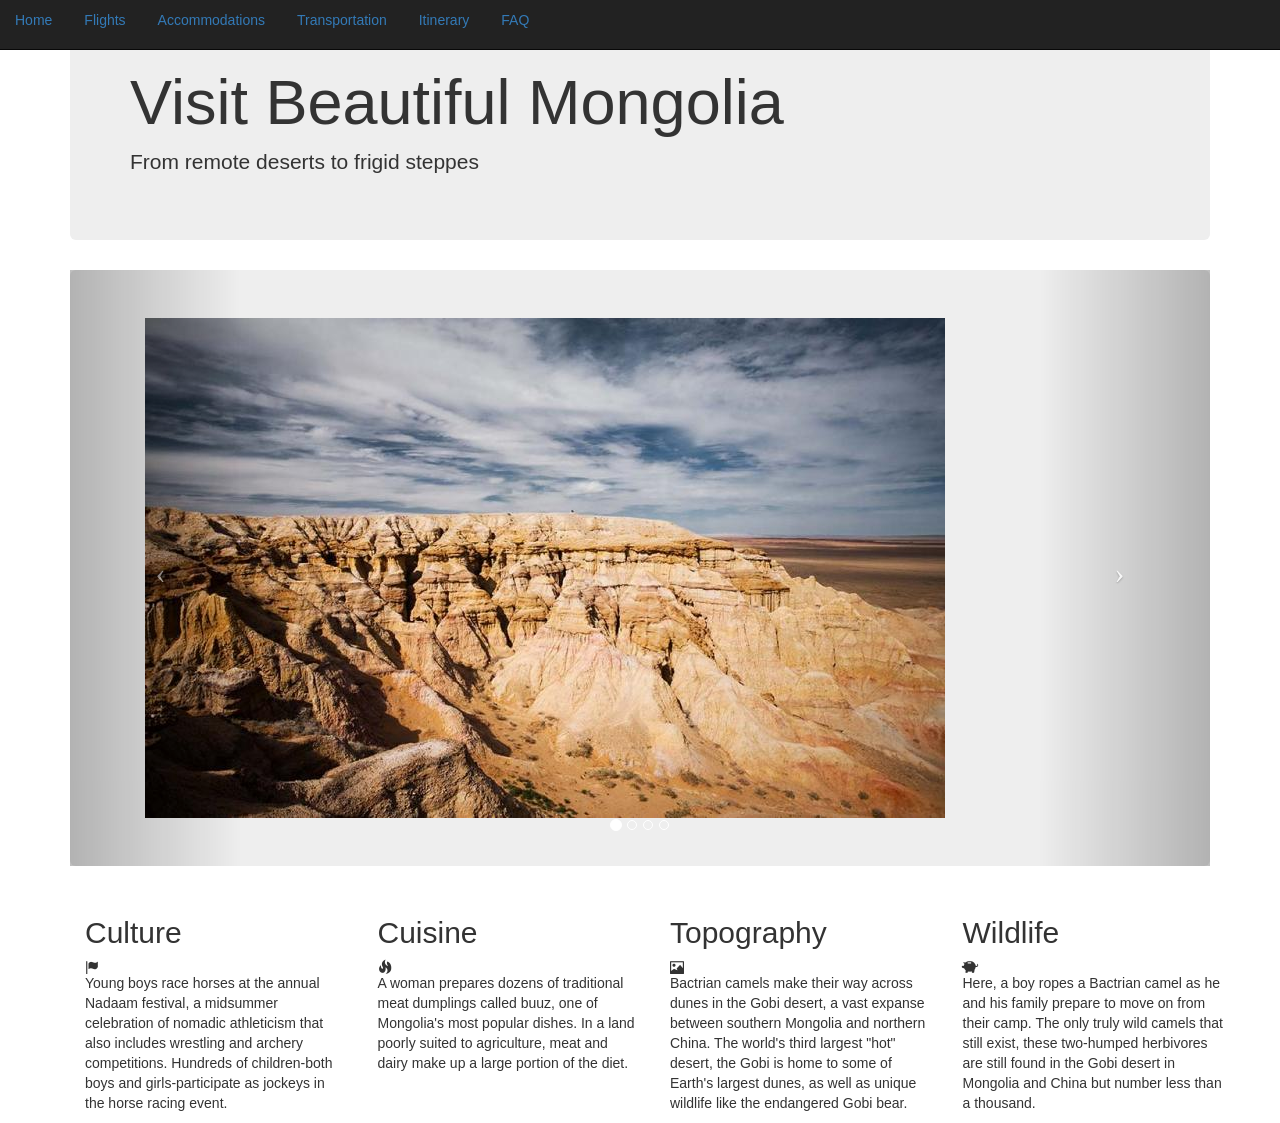
==== index.html @ 7b2c36ad "changed name from vacation-site to index.html" ====
<!DOCTYPE hmtl>
  <html>
    <head>
      <link href="bootstrap/css/bootstrap.min.css" rel=stylesheet media="screen">
      <link href="css/my-styles.css" rel="stylesheet" type="text/css">
      <title>Yurt Lyfe</title>
    </head>
    <body>
      <div class="container">

        <div class="navbar navbar-inverse navbar-fixed-top">
          <ul class="nav nav-pills">
            <li><a href="#">Home</a></li>
            <li><a href="#">Flights</a></li>
            <li><a href="#">Accommodations</a></li>
            <li><a href="#">Transportation</a></li>
            <li><a href="#">Itinerary</a></li>
            <li><a href="#">FAQ</a></li>
          </ul>
          <button type="button" class="navbar-toggle" data-toggle="collapse" data-target=".navbar-collapse">
            <span class="icon-bar"></span>
            <span class="icon-bar"></span>
            <span class="icon-bar"></span>
          </button>
        </div>

        <div class="jumbotron">
          <h1>Visit Beautiful Mongolia</h1>
          <p>From remote deserts to frigid steppes</p>
        </div>

        <div id="myCarousel" class="carousel slide jumbotron" data-ride="carousel">
          <div class="container">
            <ol class="carousel-indicators">
              <li class="active" data-target="#myCarousel" data-slide-to="0"></li>
              <li data-target="#myCarousel" data-slide-to="1"></li>
              <li data-target="#myCarousel" data-slide-to="2"></li>
              <li data-target="#myCarousel" data-slide-to="3"></li>
            </ol>

            <div class="carousel-inner">
              <div class="item active">
                <img src="img/gobi desert.jpg">
              </div>
              <div class="item">
                <img src="img/bird-of-prey.jpg">
              </div>
              <div class="item">
                <img src="img/camel.jpg">
              </div>
              <div class="item">
                <img src="img/yurt.jpg">
              </div>
            </div>

          </div>
          <a class="left carousel-control" href="#myCarousel" role="button" data-slide="prev">
            <span class="icon-prev"></span>
          </a>
          <a class="right carousel-control" href="#myCarousel" data-slide="next">
            <span class="icon-next"></span>
          </a>
        </div>

        <div class="container">
          <div class="row">
            <div class="col-md-3">
              <h2>Culture</h2>
              <b class="glyphicon glyphicon-flag"></b>
              <p>
                Young boys race horses at the annual Nadaam festival, a midsummer celebration of nomadic athleticism that also includes wrestling and archery competitions. Hundreds of children-both boys and girls-participate as jockeys in the horse racing event.
              </p>
            </div>
            <div class="col-md-3">
              <h2>Cuisine</h2>
              <b class="glyphicon glyphicon-fire"></b>
              <p>
                A woman prepares dozens of traditional meat dumplings called buuz, one of Mongolia's most popular dishes. In a land poorly suited to agriculture, meat and dairy make up a large portion of the diet.
              </p>
            </div>
            <div class="col-md-3">
              <h2>Topography</h2>
              <b class="glyphicon glyphicon-picture"></b>
              <p>
                Bactrian camels make their way across dunes in the Gobi desert, a vast expanse between southern Mongolia and northern China. The world's third largest "hot" desert, the Gobi is home to some of Earth's largest dunes, as well as unique wildlife like the endangered Gobi bear.
              </p>
            </div>
            <div class="col-md-3">
              <h2>Wildlife</h2>
              <b class="glyphicon glyphicon-piggy-bank"></b>
              <p>
                Here, a boy ropes a Bactrian camel as he and his family prepare to move on from their camp. The only truly wild camels that still exist, these two-humped herbivores are still found in the Gobi desert in Mongolia and China but number less than a thousand.
              </p>
            </div>
        </div>
      </div>
    </body>
    <!-- Latest compiled and minified JavaScript -->
    <script   src="https://code.jquery.com/jquery-1.12.4.min.js"   integrity="sha256-ZosEbRLbNQzLpnKIkEdrPv7lOy9C27hHQ+Xp8a4MxAQ="   crossorigin="anonymous"></script>

<script src="https://maxcdn.bootstrapcdn.com/bootstrap/3.3.7/js/bootstrap.min.js" integrity="sha384-Tc5IQib027qvyjSMfHjOMaLkfuWVxZxUPnCJA7l2mCWNIpG9mGCD8wGNIcPD7Txa" crossorigin="anonymous"></script>


  </html>
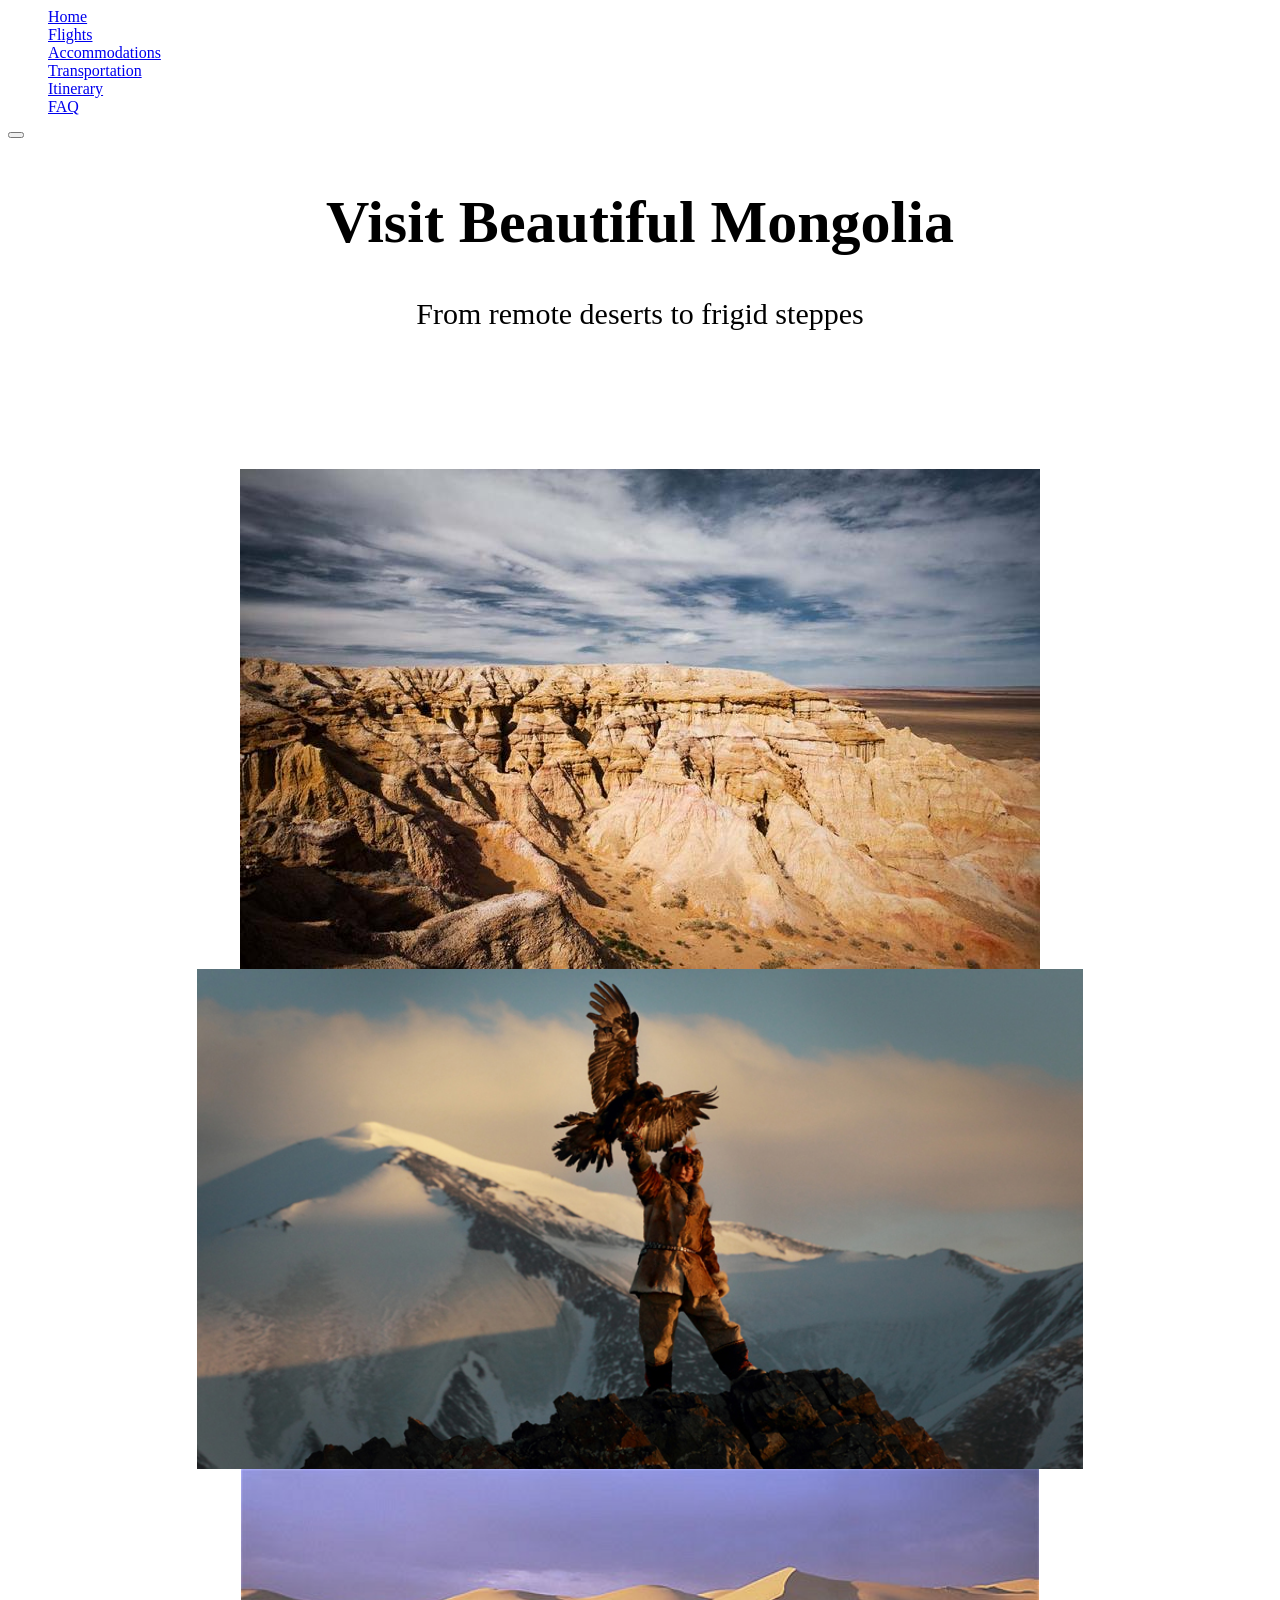
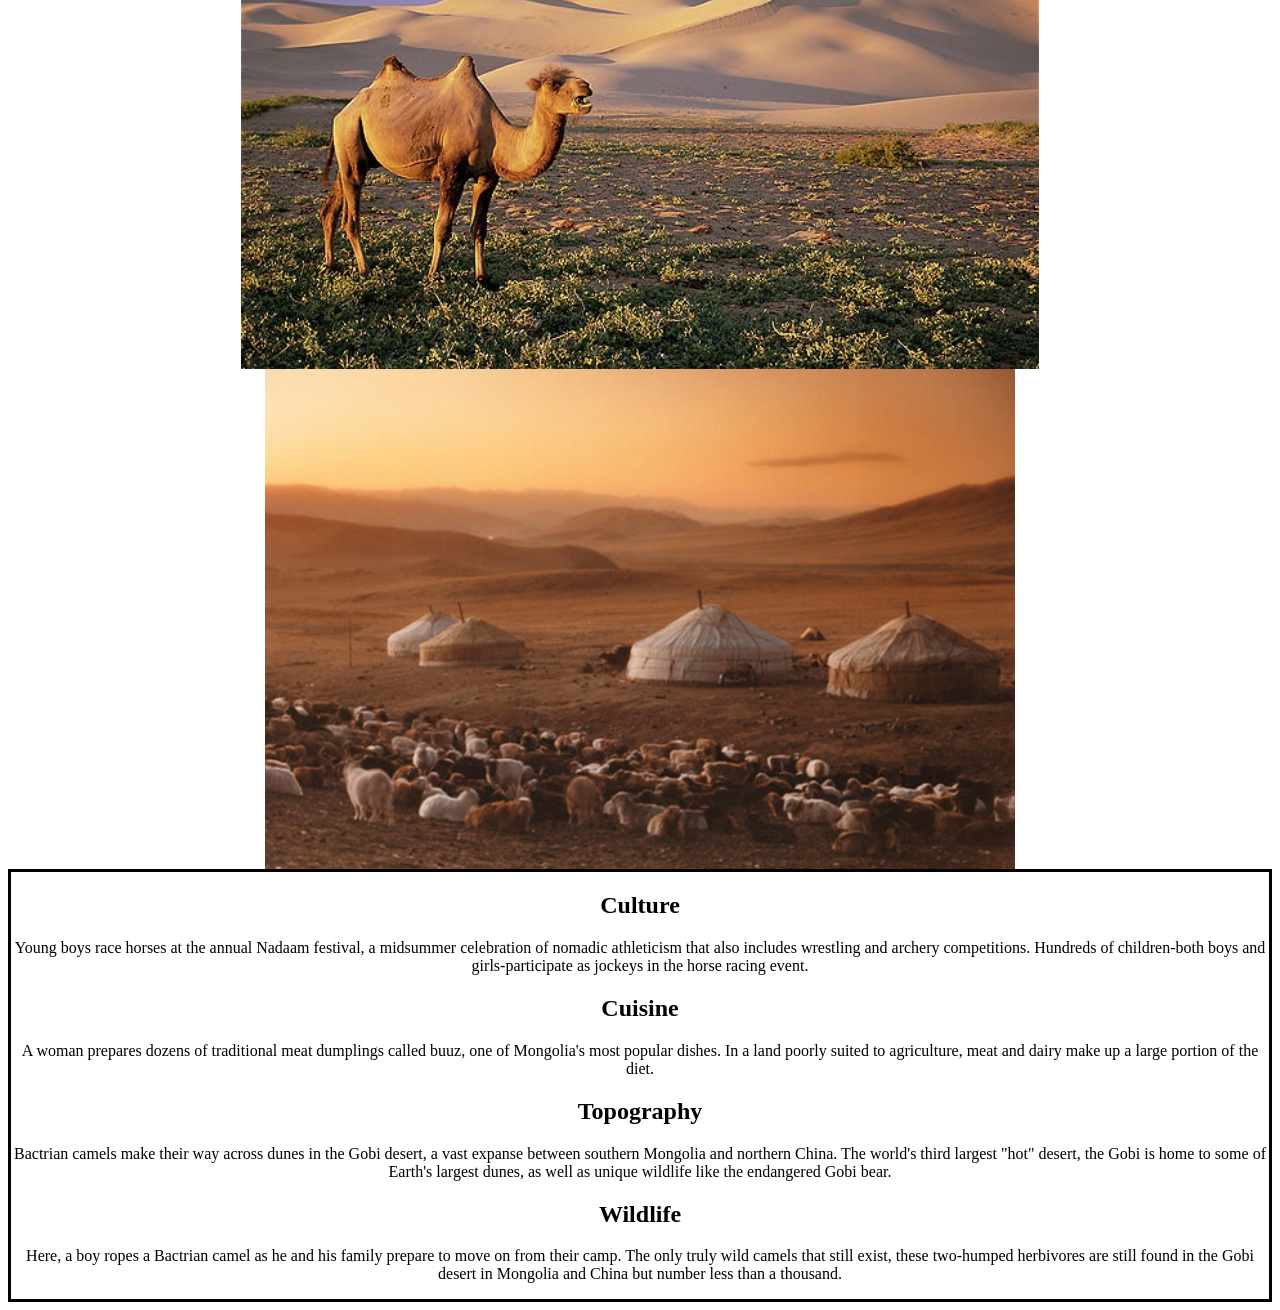
==== commit 333d4a71: "changed css URL in index.html to CSS" ====
--- a/index.html
+++ b/index.html
@@ -1,8 +1,8 @@
 <!DOCTYPE hmtl>
   <html>
     <head>
-      <link href="bootstrap/css/bootstrap.min.css" rel=stylesheet media="screen">
-      <link href="css/my-styles.css" rel="stylesheet" type="text/css">
+      <link href="bootstrap/CSS/bootstrap.min.css" rel=stylesheet media="screen">
+      <link href="CSS/my-styles.css" rel="stylesheet" type="text/css">
       <title>Yurt Lyfe</title>
     </head>
     <body>
--- a/CSS/my-styles.css
+++ b/CSS/my-styles.css
@@ -0,0 +1,36 @@
+.jumbotron {
+  margin-top: 50px;
+  text-align: center;
+}
+
+.jumbotron h1 {
+  font-size: 60px;
+}
+
+.jumbotron p {
+  font-size: 30px;
+}
+
+.row {
+  margin-left: 0;
+  margin-right: 0;
+  border: solid black;
+  text-align: center;
+}
+
+#myCarousel img {
+  height: 500px;
+  width: auto;
+}
+
+.carousel-inner > .item > img {
+    margin: 0 auto;
+}
+
+li  {
+  color: white;
+}
+
+.glyphicon {
+  font-size: 2em;
+}
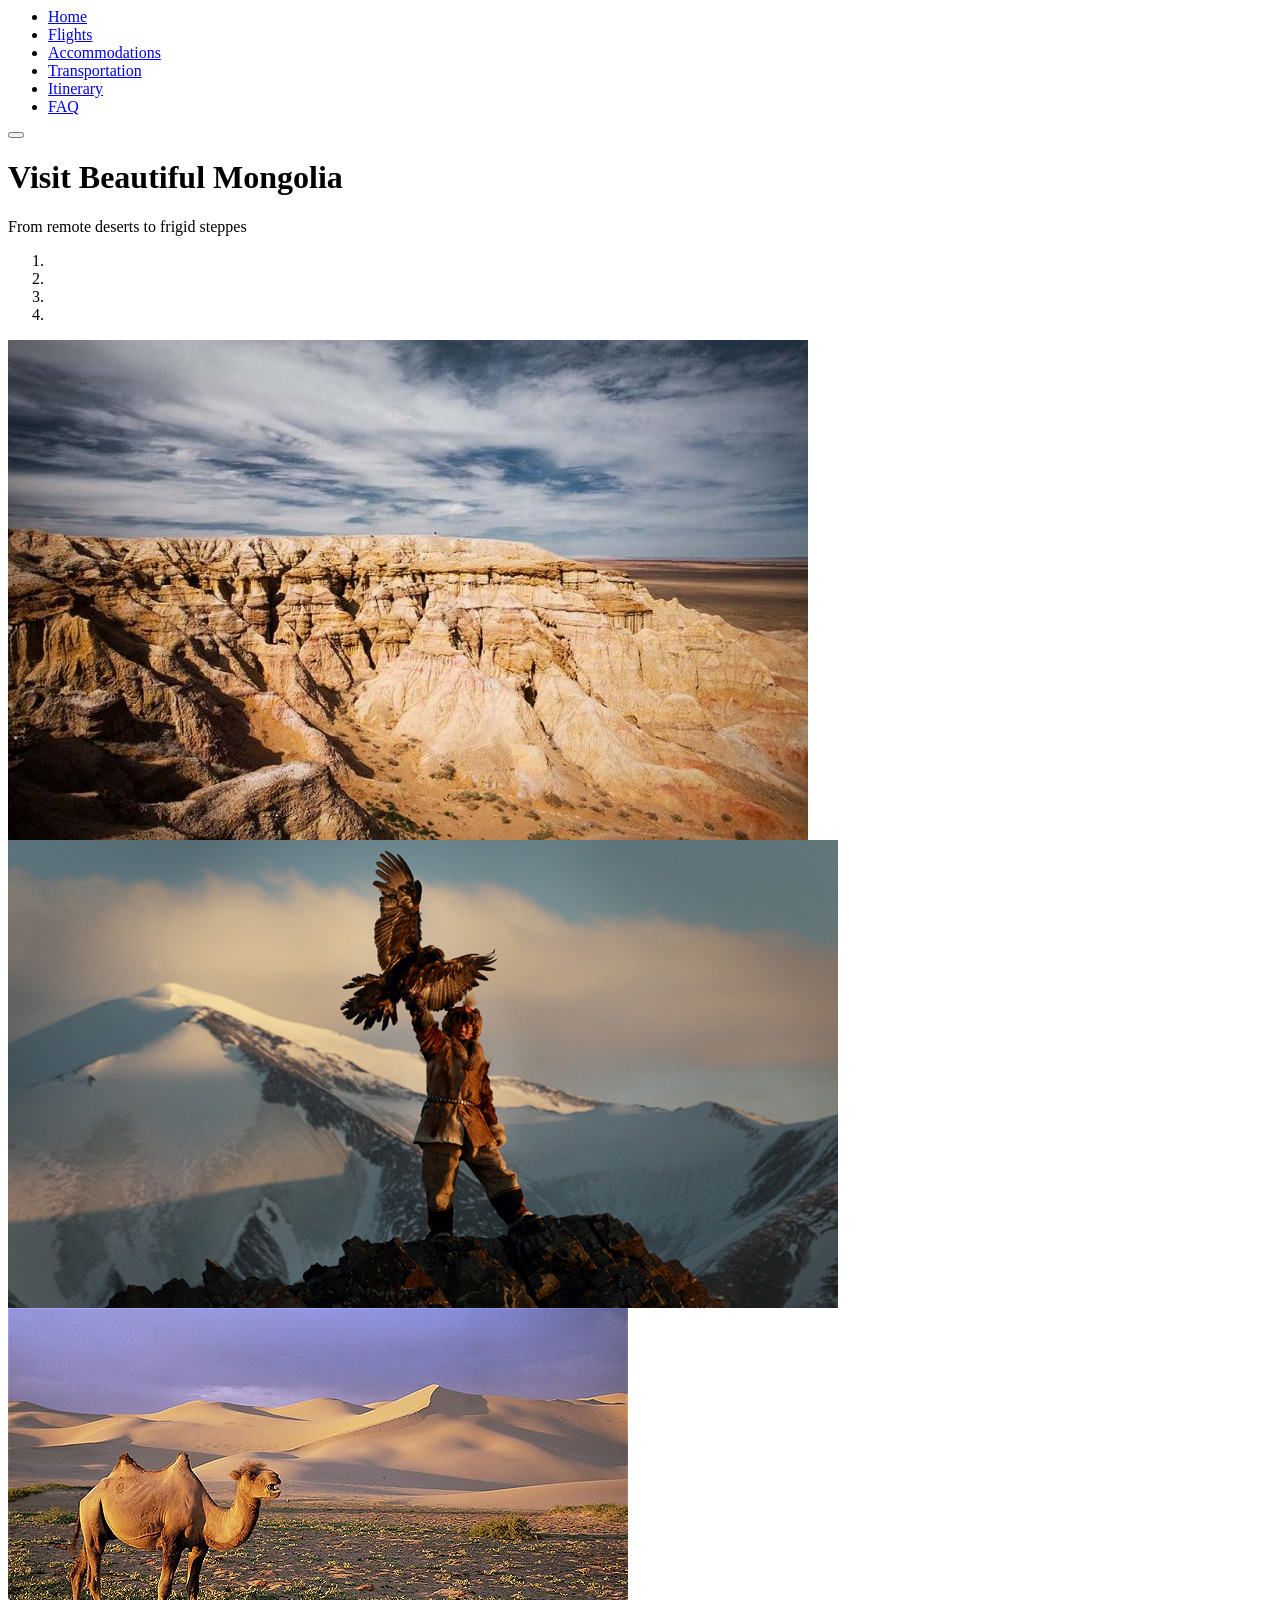
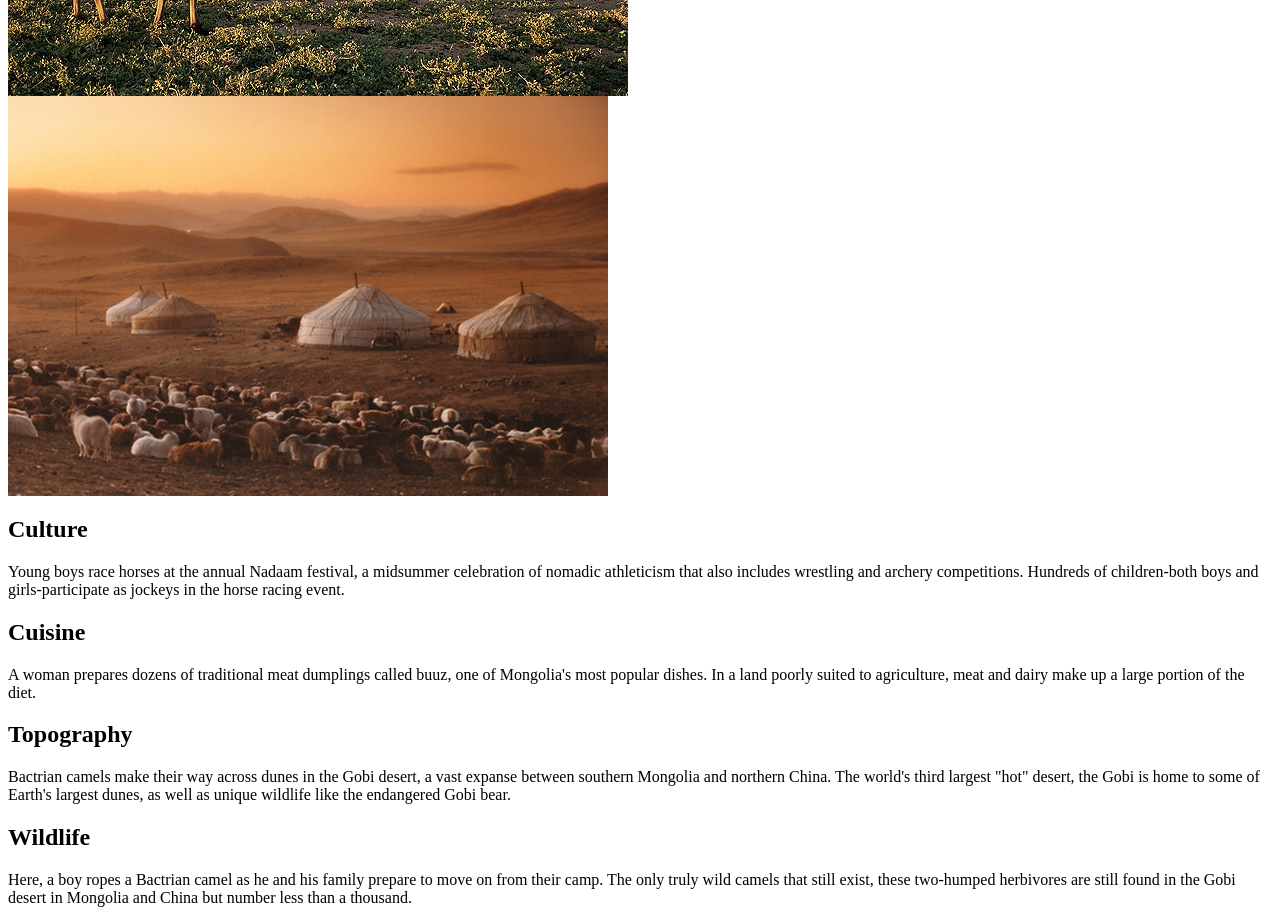
==== commit eb0d8bb3: "changed css link in index.html to CSS" ====
--- a/index.html
+++ b/index.html
@@ -2,7 +2,7 @@
   <html>
     <head>
       <link href="bootstrap/CSS/bootstrap.min.css" rel=stylesheet media="screen">
-      <link href="CSS/my-styles.css" rel="stylesheet" type="text/css">
+      <link href="css/my-styles.css" rel="stylesheet" type="text/css">
       <title>Yurt Lyfe</title>
     </head>
     <body>
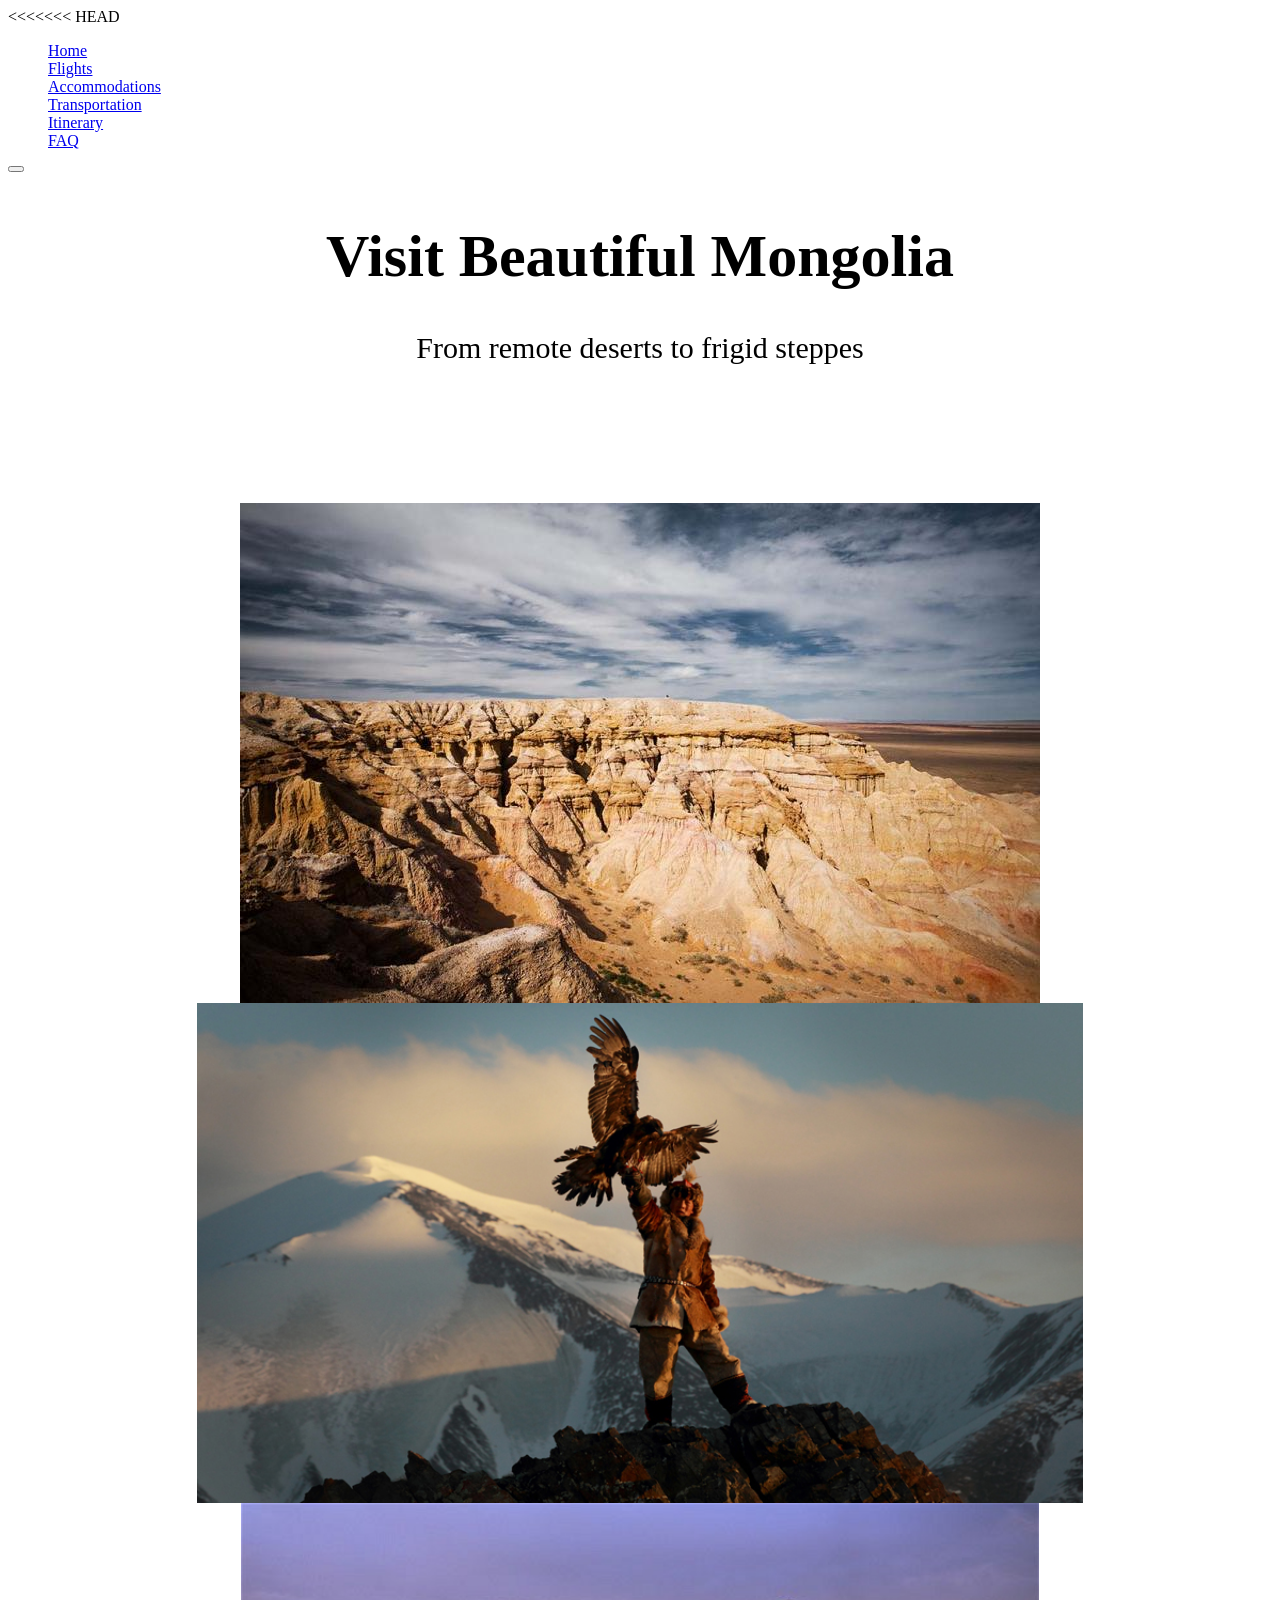
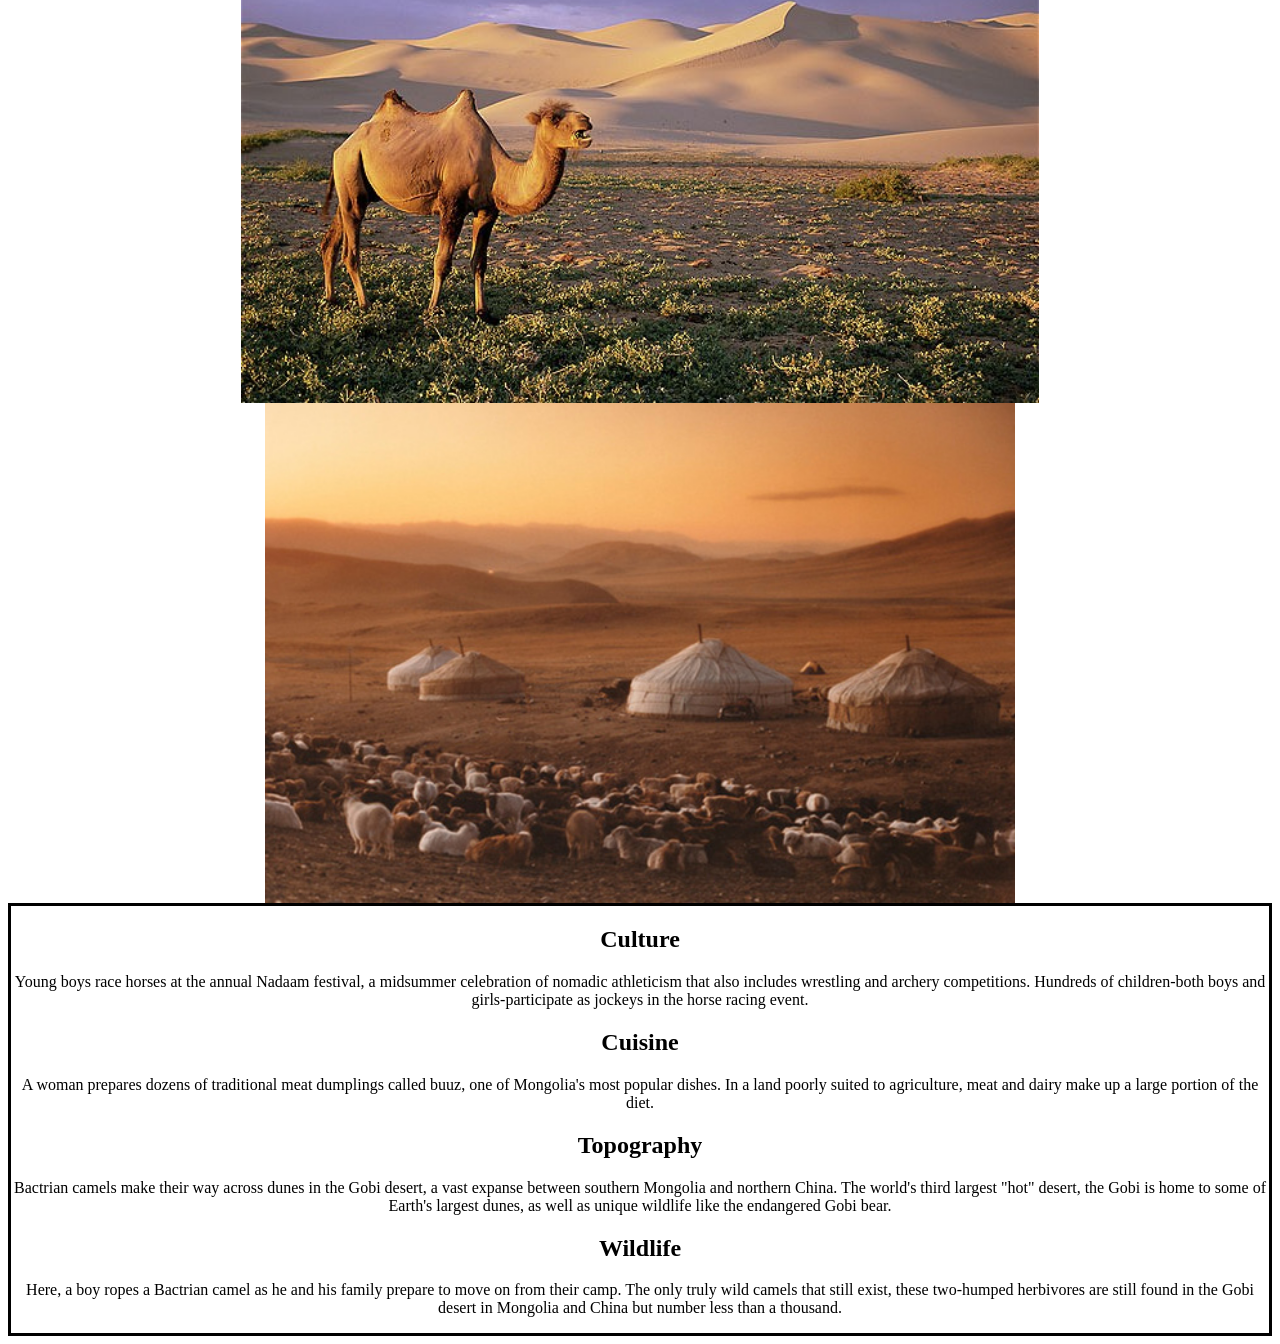
==== commit e582446f: "changed css link in index.html to CSS" ====
--- a/index.html
+++ b/index.html
@@ -2,7 +2,8 @@
   <html>
     <head>
       <link href="bootstrap/CSS/bootstrap.min.css" rel=stylesheet media="screen">
-      <link href="css/my-styles.css" rel="stylesheet" type="text/css">
+<<<<<<< HEAD
+      <link href="CSS/my-styles.css" rel="stylesheet" type="text/css">
       <title>Yurt Lyfe</title>
     </head>
     <body>
--- a/CSS/my-styles.css
+++ b/CSS/my-styles.css
@@ -0,0 +1,36 @@
+.jumbotron {
+  margin-top: 50px;
+  text-align: center;
+}
+
+.jumbotron h1 {
+  font-size: 60px;
+}
+
+.jumbotron p {
+  font-size: 30px;
+}
+
+.row {
+  margin-left: 0;
+  margin-right: 0;
+  border: solid black;
+  text-align: center;
+}
+
+#myCarousel img {
+  height: 500px;
+  width: auto;
+}
+
+.carousel-inner > .item > img {
+    margin: 0 auto;
+}
+
+li  {
+  color: white;
+}
+
+.glyphicon {
+  font-size: 2em;
+}
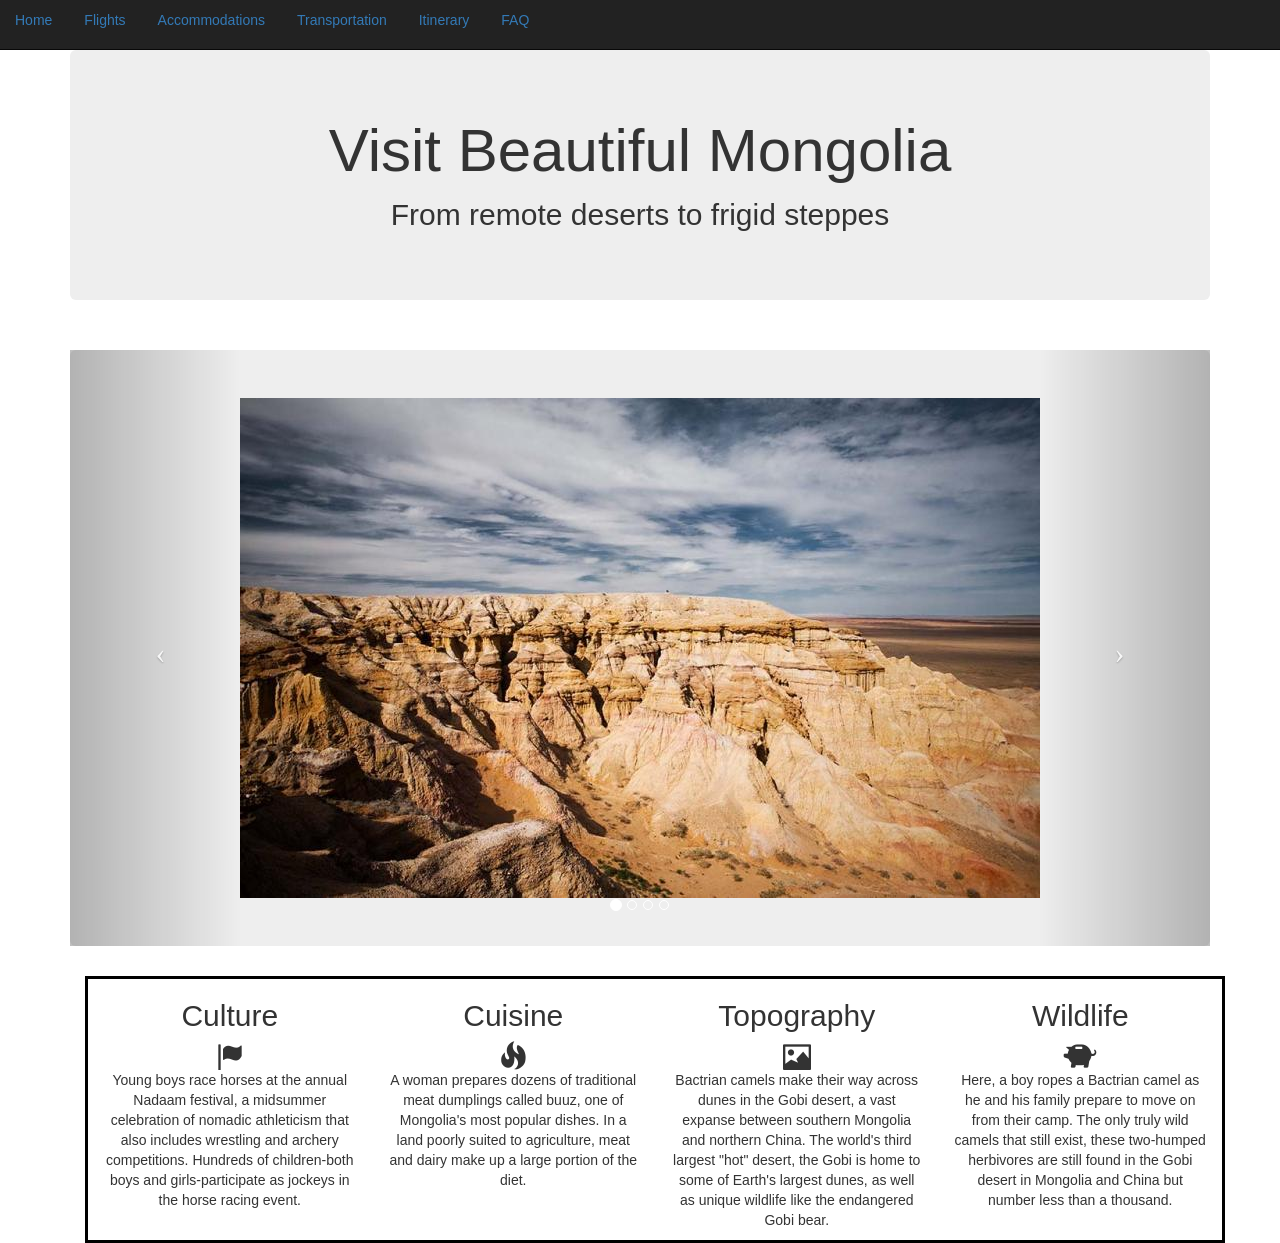
==== commit c98bcd7b: "changed name from css/mystyles.css to CSS/mystyles.css" ====
--- a/index.html
+++ b/index.html
@@ -1,8 +1,7 @@
 <!DOCTYPE hmtl>
   <html>
     <head>
-      <link href="bootstrap/CSS/bootstrap.min.css" rel=stylesheet media="screen">
-<<<<<<< HEAD
+      <link href="bootstrap/css/bootstrap.min.css" rel=stylesheet media="screen">
       <link href="CSS/my-styles.css" rel="stylesheet" type="text/css">
       <title>Yurt Lyfe</title>
     </head>
